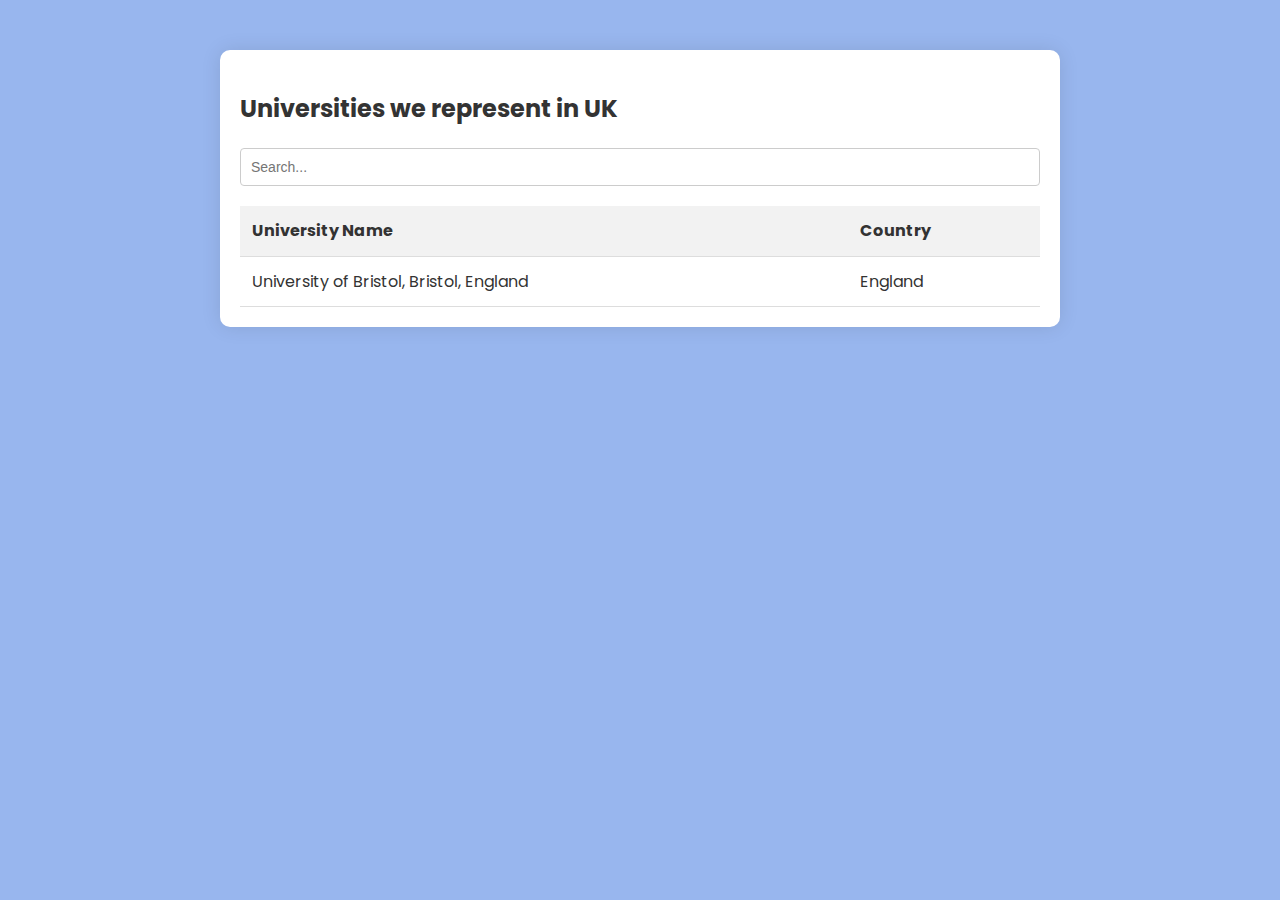
==== Canada.html @ e58987a1 "countries" ====
<!DOCTYPE html>
<html lang="en">

<head>
    <meta charset="UTF-8">
    <meta name="viewport" content="width=device-width, initial-scale=1.0">
    <title>University List</title>
    <link rel="shortcut icon" type="png" href="assets/images/icon.png">
    <style>
        body {
            font-family: 'Poppins', sans-serif;
            margin: 0;
            padding: 0;
            background-color: #98b6ee;
            color: #333;
        }

        .table-container {
            max-width: 800px;
            margin: 50px auto;
            background-color: #fff;
            box-shadow: 0 0 20px rgba(0, 0, 0, 0.1);
            border-radius: 10px;
            padding: 20px;
            font-size: 16px;
            line-height: 1.6;
            overflow-x: auto;
            /* Enable horizontal scrolling on small screens */
        }

        input[type="text"] {
            width: 100%;
            padding: 10px;
            box-sizing: border-box;
            margin-bottom: 20px;
            border: 1px solid #ccc;
            border-radius: 4px;
            font-size: 14px;
        }

        table {
            width: 100%;
            border-collapse: collapse;
        }

        th,
        td {
            padding: 12px;
            text-align: left;
            border-bottom: 1px solid #ddd;
        }

        th {
            background-color: #f2f2f2;
        }

        @media only screen and (max-width: 600px) {

            th,
            td {
                padding: 8px;
            }
        }
    </style>

    <!-- Include the Poppins font -->
    <link rel="stylesheet" href="https://fonts.googleapis.com/css2?family=Poppins:wght@400;700&display=swap">
</head>

<body>

    <div class="table-container">
        <h2 style="font-size: 24px; margin-bottom: 20px;">Universities we represent in UK</h2>
        <input type="text" id="searchInput" placeholder="Search..." oninput="filterTable()">

        <table id="universityTable">
            <thead>
                <tr>
                    <th>University Name</th>
                    <th>Country</th>
                </tr>
            </thead>
            <tbody>
                <tr>
                    <td>University of Bristol, Bristol, England </td>
                    <td>England</td>
                </tr>
            </tbody>
        </table>
    </div>

    <script>
        function filterTable() {
            var input, filter, table, tr, td, i, txtValue;
            input = document.getElementById("searchInput");
            filter = input.value.toUpperCase();
            table = document.getElementById("universityTable");
            tr = table.getElementsByTagName("tr");

            for (i = 1; i < tr.length; i++) { // Start from index 1 to skip the header row
                td = tr[i].getElementsByTagName("td");
                var found = false;

                for (var j = 0; j < td.length; j++) {
                    txtValue = td[j].textContent || td[j].innerText;
                    if (txtValue.toUpperCase().indexOf(filter) > -1) {
                        found = true;
                        break;
                    }
                }

                if (found) {
                    tr[i].style.display = "";
                } else {
                    tr[i].style.display = "none";
                }
            }
        }
    </script>

</body>

</html>
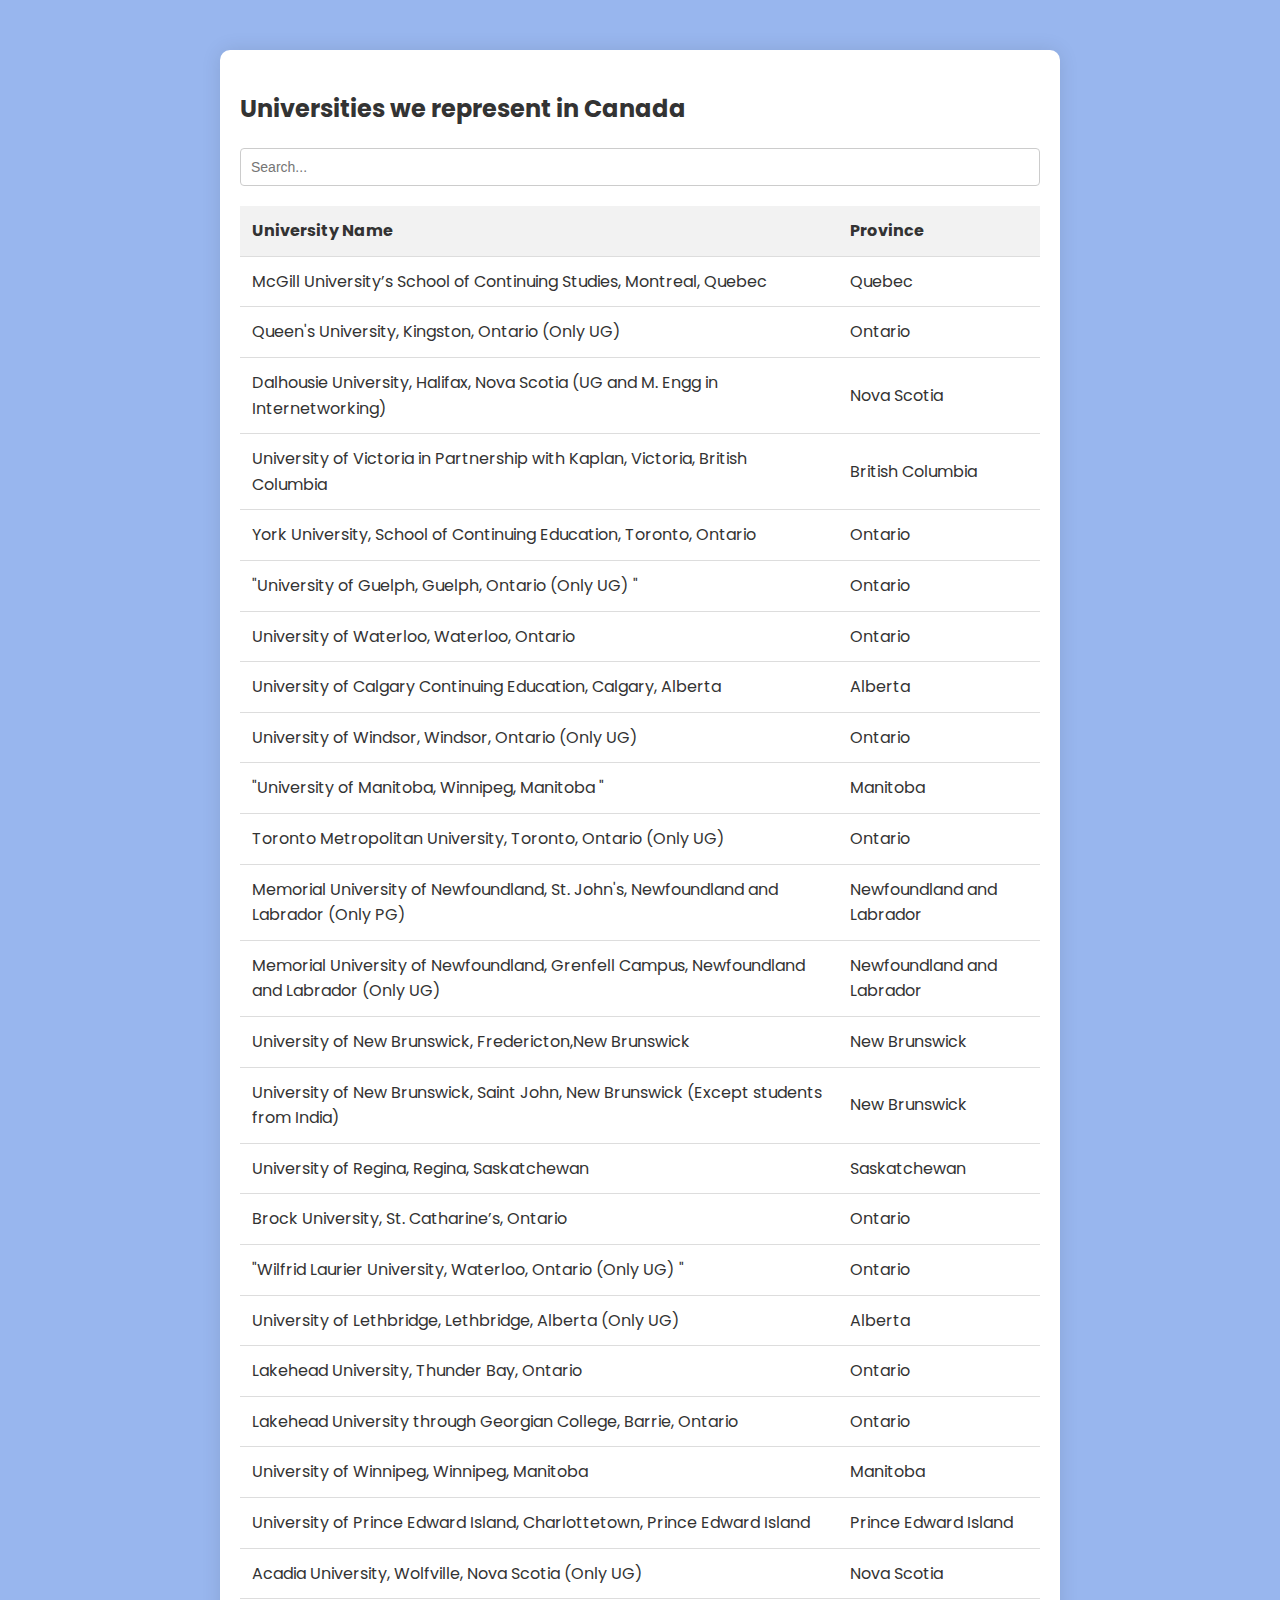
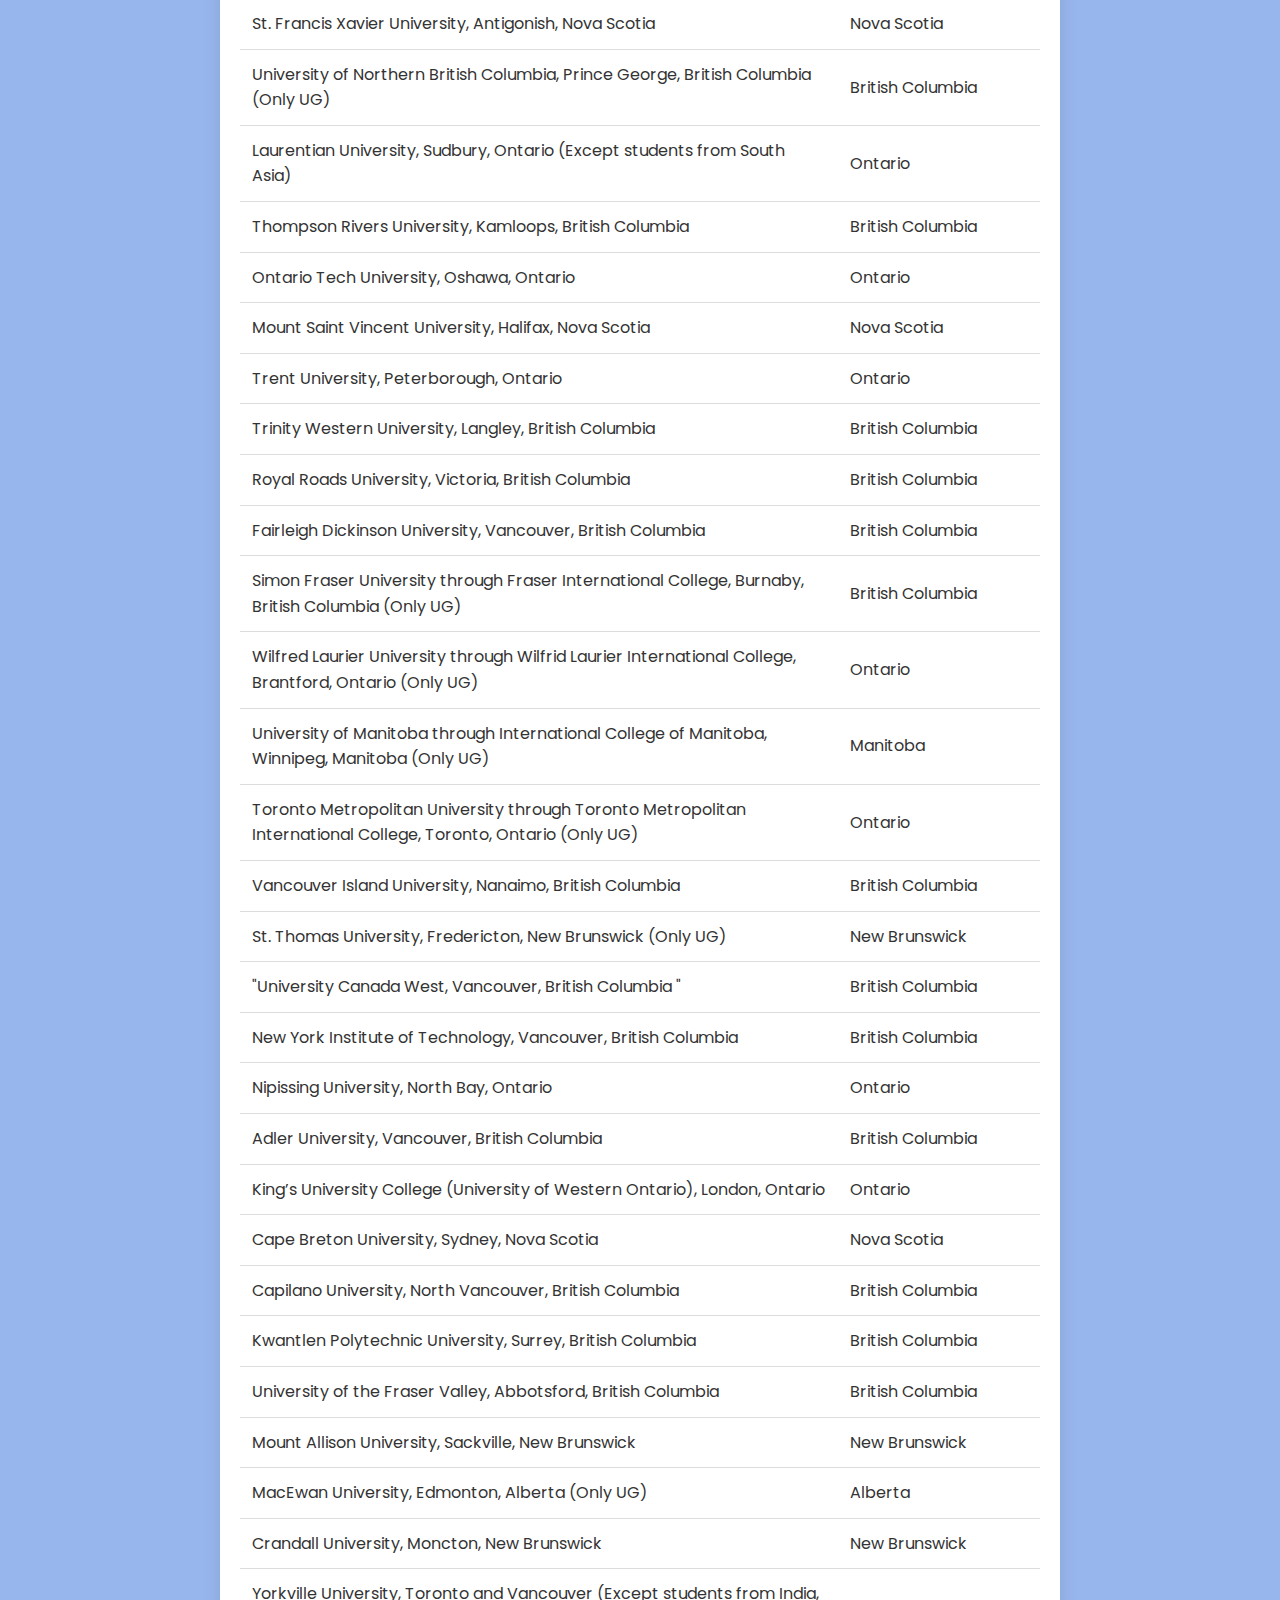
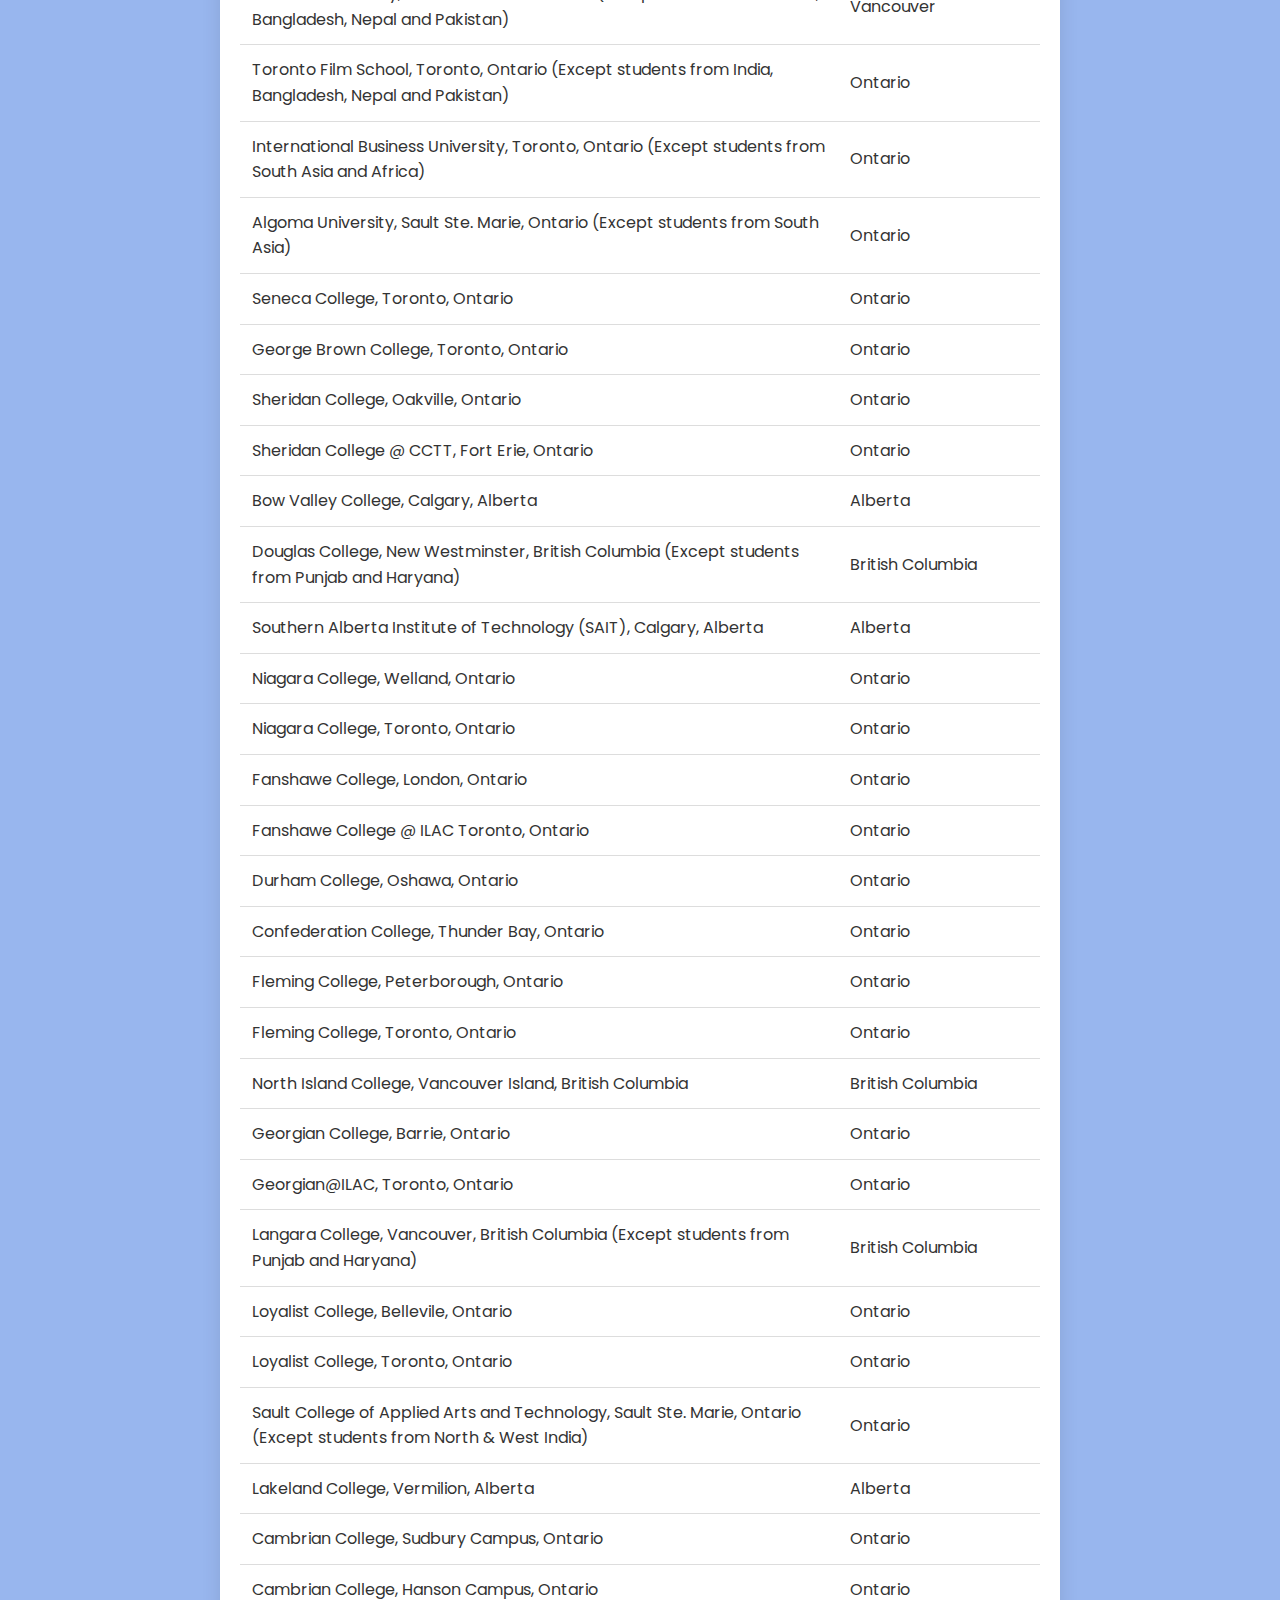
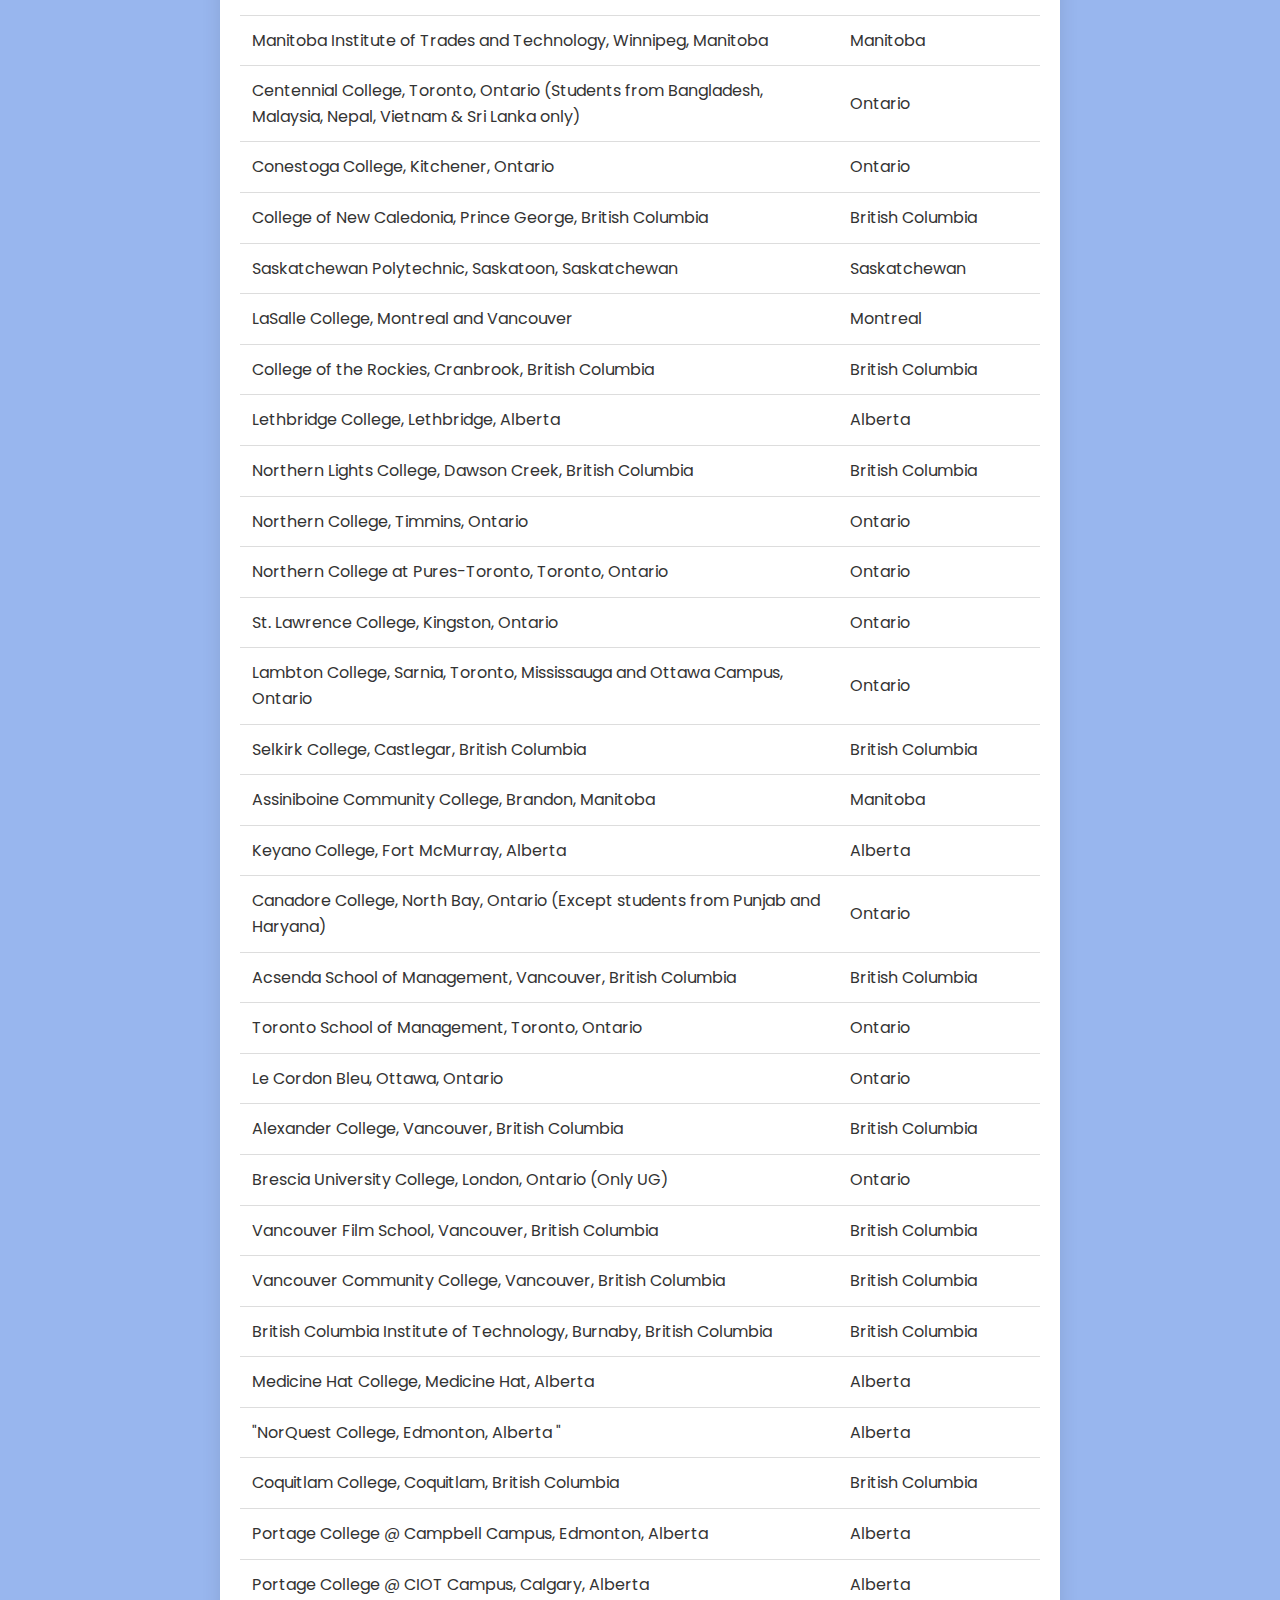
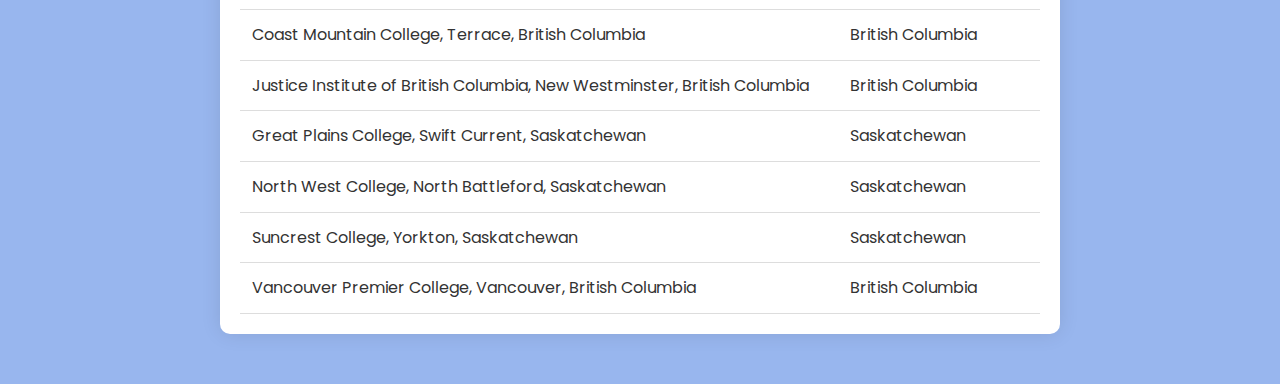
==== commit 10f0cc33: "university and responsive" ====
--- a/Canada.html
+++ b/Canada.html
@@ -70,21 +70,488 @@
 <body>
 
     <div class="table-container">
-        <h2 style="font-size: 24px; margin-bottom: 20px;">Universities we represent in UK</h2>
+        <h2 style="font-size: 24px; margin-bottom: 20px;">Universities we represent in Canada</h2>
         <input type="text" id="searchInput" placeholder="Search..." oninput="filterTable()">
 
         <table id="universityTable">
             <thead>
                 <tr>
                     <th>University Name</th>
-                    <th>Country</th>
+                    <th>Province</th>
                 </tr>
             </thead>
             <tbody>
                 <tr>
-                    <td>University of Bristol, Bristol, England </td>
-                    <td>England</td>
+                    <td>McGill University’s School of Continuing Studies, Montreal, Quebec
+                    </td>
+                    <td>Quebec</td>
                 </tr>
+                <tr>
+                    <td>Queen's University, Kingston, Ontario (Only UG)
+                    </td>
+                    <td>Ontario</td>
+                </tr> <tr>
+                    <td>Dalhousie University, Halifax, Nova Scotia (UG and M. Engg in Internetworking)
+                    </td>
+                    <td>Nova Scotia</td>
+                </tr> <tr>
+                    <td>University of Victoria in Partnership with Kaplan, Victoria, British Columbia
+                    </td>
+                    <td>British Columbia</td>
+                </tr> <tr>
+                    <td>York University, School of Continuing Education, Toronto, Ontario
+                    </td>
+                    <td>Ontario</td>
+                </tr> <tr>
+                    <td>"University of Guelph, Guelph, Ontario (Only UG)	"
+                    </td>
+                    <td>Ontario</td>
+                </tr> <tr>
+                    <td>University of Waterloo, Waterloo, Ontario
+                    </td>
+                    <td>Ontario</td>
+                </tr> <tr>
+                    <td>University of Calgary Continuing Education, Calgary, Alberta
+                    </td>
+                    <td>Alberta</td>
+                </tr> <tr>
+                    <td>University of Windsor, Windsor, Ontario (Only UG)
+                    </td>
+                    <td>Ontario</td>
+                </tr> <tr>
+                    <td>"University of Manitoba, Winnipeg, Manitoba	"
+                    </td>
+                    <td>Manitoba</td>
+                </tr> <tr>
+                    <td>Toronto Metropolitan University, Toronto, Ontario (Only UG)
+                    </td>
+                    <td>Ontario</td>
+                </tr> <tr>
+                    <td>Memorial University of Newfoundland, St. John's, Newfoundland and Labrador (Only PG)
+                    </td>
+                    <td>Newfoundland and Labrador</td>
+                </tr> <tr>
+                    <td>Memorial University of Newfoundland, Grenfell Campus, Newfoundland and Labrador (Only UG)
+                    </td>
+                    <td>Newfoundland and Labrador</td>
+                </tr> <tr>
+                    <td>University of New Brunswick, Fredericton,New Brunswick
+                    </td>
+                    <td>New Brunswick</td>
+                </tr> <tr>
+                    <td>University of New Brunswick, Saint John, New Brunswick (Except students from India)
+                    </td>
+                    <td>New Brunswick</td>
+                </tr> <tr>
+                    <td>University of Regina, Regina, Saskatchewan
+                    </td>
+                    <td>Saskatchewan</td>
+                </tr> <tr>
+                    <td>Brock University, St. Catharine’s, Ontario
+                    </td>
+                    <td>Ontario</td>
+                </tr> <tr>
+                    <td>"Wilfrid Laurier University, Waterloo, Ontario (Only UG)	"
+                    </td>
+                    <td>Ontario</td>
+                </tr> <tr>
+                    <td>University of Lethbridge, Lethbridge, Alberta (Only UG)
+                    </td>
+                    <td>Alberta</td>
+                </tr> <tr>
+                    <td>Lakehead University, Thunder Bay, Ontario
+                    </td>
+                    <td>Ontario</td>
+                </tr> <tr>
+                    <td>Lakehead University through Georgian College, Barrie, Ontario
+                    </td>
+                    <td>Ontario</td>
+                </tr> <tr>
+                    <td>University of Winnipeg, Winnipeg, Manitoba
+                    </td>
+                    <td>Manitoba</td>
+                </tr> <tr>
+                    <td>University of Prince Edward Island, Charlottetown, Prince Edward Island
+                    </td>
+                    <td>Prince Edward Island</td>
+                </tr> <tr>
+                    <td>Acadia University, Wolfville, Nova Scotia (Only UG)
+                    </td>
+                    <td>Nova Scotia</td>
+                </tr> <tr>
+                    <td>St. Francis Xavier University, Antigonish, Nova Scotia
+                    </td>
+                    <td>Nova Scotia</td>
+                </tr> <tr>
+                    <td>University of Northern British Columbia, Prince George, British Columbia (Only UG) 
+                    </td>
+                    <td>British Columbia</td>
+                </tr> <tr>
+                    <td>Laurentian University, Sudbury, Ontario (Except students from South Asia)
+                    </td>
+                    <td>Ontario</td>
+                </tr> <tr>
+                    <td>Thompson Rivers University, Kamloops, British Columbia
+                    </td>
+                    <td>British Columbia</td>
+                </tr> <tr>
+                    <td>Ontario Tech University, Oshawa, Ontario
+                    </td>
+                    <td>Ontario</td>
+                </tr> <tr>
+                    <td>Mount Saint Vincent University, Halifax, Nova Scotia
+                    </td>
+                    <td>Nova Scotia</td>
+                </tr> <tr>
+                    <td>Trent University, Peterborough, Ontario
+                    </td>
+                    <td>Ontario</td>
+                </tr> <tr>
+                    <td>Trinity Western University, Langley, British Columbia
+                    </td>
+                    <td>British Columbia</td>
+                </tr> <tr>
+                    <td>Royal Roads University, Victoria, British Columbia
+                    </td>
+                    <td>British Columbia</td>
+                </tr> <tr>
+                    <td>Fairleigh Dickinson University, Vancouver, British Columbia
+                    </td>
+                    <td>British Columbia</td>
+                </tr> <tr>
+                    <td>Simon Fraser University through Fraser International College, Burnaby, British Columbia (Only UG)
+                    </td>
+                    <td>British Columbia</td>
+                </tr> <tr>
+                    <td>Wilfred Laurier University through Wilfrid Laurier International College, Brantford, Ontario (Only UG)
+                    </td>
+                    <td>Ontario</td>
+                </tr> <tr>
+                    <td>University of Manitoba through International College of Manitoba, Winnipeg, Manitoba (Only UG)
+                    </td>
+                    <td>Manitoba</td>
+                </tr> <tr>
+                    <td>Toronto Metropolitan University through Toronto Metropolitan International College, Toronto, Ontario (Only UG)
+                    </td>
+                    <td>Ontario</td>
+                </tr> <tr>
+                    <td>Vancouver Island University, Nanaimo, British Columbia
+                    </td>
+                    <td>British Columbia</td>
+                </tr> <tr>
+                    <td>St. Thomas University, Fredericton, New Brunswick (Only UG)
+                    </td>
+                    <td>New Brunswick</td>
+                </tr> <tr>
+                    <td>"University Canada West, Vancouver, British Columbia	"
+                    </td>
+                    <td>British Columbia</td>
+                </tr> <tr>
+                    <td>New York Institute of Technology, Vancouver, British Columbia
+                    </td>
+                    <td>British Columbia</td>
+                </tr> <tr>
+                    <td>Nipissing University, North Bay, Ontario
+                    </td>
+                    <td>Ontario</td>
+                </tr> <tr>
+                    <td>Adler University, Vancouver, British Columbia
+                    </td>
+                    <td>British Columbia</td>
+                </tr> <tr>
+                    <td>King’s University College (University of Western Ontario), London, Ontario
+                    </td>
+                    <td>Ontario</td>
+                </tr> <tr>
+                    <td>Cape Breton University, Sydney, Nova Scotia
+                    </td>
+                    <td>Nova Scotia</td>
+                </tr> <tr>
+                    <td>Capilano University, North Vancouver, British Columbia
+                    </td>
+                    <td>British Columbia</td>
+                </tr> <tr>
+                    <td>Kwantlen Polytechnic University, Surrey, British Columbia
+                    </td>
+                    <td>British Columbia</td>
+                </tr> <tr>
+                    <td>University of the Fraser Valley, Abbotsford, British Columbia
+                    </td>
+                    <td>British Columbia</td>
+                </tr> <tr>
+                    <td>Mount Allison University, Sackville, New Brunswick
+                     </td>
+                    <td>New Brunswick
+                    </td>
+                </tr> <tr>
+                    <td>MacEwan University, Edmonton, Alberta (Only UG)
+                    </td>
+                    <td>Alberta</td>
+                </tr> <tr>
+                    <td>Crandall University, Moncton, New Brunswick
+                    </td>
+                    <td>New Brunswick</td>
+                </tr> <tr>
+                    <td>Yorkville University, Toronto and Vancouver (Except students from India, Bangladesh, Nepal and Pakistan)
+                    </td>
+                    <td>Vancouver</td>
+                </tr> <tr>
+                    <td>Toronto Film School, Toronto, Ontario (Except students from India, Bangladesh, Nepal and Pakistan)
+                    </td>
+                    <td>Ontario</td>
+                </tr> <tr>
+                    <td>International Business University, Toronto, Ontario (Except students from South Asia and Africa)
+                    </td>
+                    <td>Ontario</td>
+                </tr> <tr>
+                    <td>Algoma University, Sault Ste. Marie, Ontario (Except students from South Asia)
+                    </td>
+                    <td>Ontario</td>
+                </tr> <tr>
+                    <td>Seneca College, Toronto, Ontario
+                    </td>
+                    <td>Ontario</td>
+                </tr> <tr>
+                    <td>George Brown College, Toronto, Ontario
+                    </td>
+                    <td>Ontario</td>
+                </tr> <tr>
+                    <td>Sheridan College, Oakville, Ontario
+                    </td>
+                    <td>Ontario</td>
+                </tr> <tr>
+                    <td>Sheridan College @ CCTT, Fort Erie, Ontario
+                    </td>
+                    <td>Ontario</td>
+                </tr> <tr>
+                    <td>Bow Valley College, Calgary, Alberta
+                    </td>
+                    <td>Alberta</td>
+                </tr> <tr>
+                    <td>Douglas College, New Westminster, British Columbia (Except students from Punjab and Haryana)
+                    </td>
+                    <td>British Columbia</td>
+                </tr> <tr>
+                    <td>Southern Alberta Institute of Technology (SAIT), Calgary, Alberta
+                    </td>
+                    <td>Alberta</td>
+                </tr> <tr>
+                    <td>Niagara College, Welland, Ontario	
+                    </td>
+                    <td>Ontario</td>
+                </tr> <tr>
+                    <td>Niagara College, Toronto, Ontario	
+                    </td>
+                    <td>Ontario</td>
+                </tr> <tr>
+                    <td>Fanshawe College, London, Ontario
+                    </td>
+                    <td>Ontario</td>
+                </tr> <tr>
+                    <td>Fanshawe College @ ILAC Toronto, Ontario
+                    </td>
+                    <td>Ontario</td>
+                </tr> <tr>
+                    <td>Durham College, Oshawa, Ontario
+                    </td>
+                    <td>Ontario</td>
+                </tr> <tr>
+                    <td>Confederation College, Thunder Bay, Ontario
+                    </td>
+                    <td>Ontario</td>
+                </tr> <tr>
+                    <td>Fleming College, Peterborough, Ontario
+                    </td>
+                    <td>Ontario</td>
+                </tr> <tr>
+                    <td>Fleming College, Toronto, Ontario
+                    </td>
+                    <td>Ontario</td>
+                </tr> <tr>
+                    <td>North Island College, Vancouver Island, British Columbia
+                    </td>
+                    <td>British Columbia</td>
+                </tr> <tr>
+                    <td>Georgian College, Barrie, Ontario
+                    </td>
+                    <td>Ontario</td>
+                </tr> <tr>
+                    <td>Georgian@ILAC, Toronto, Ontario
+                    </td>
+                    <td>Ontario</td>
+                </tr> <tr>
+                    <td>Langara College, Vancouver, British Columbia (Except students from Punjab and Haryana)
+                    </td>
+                    <td>British Columbia</td>
+                </tr> <tr>
+                    <td>Loyalist College, Bellevile, Ontario
+                    </td>
+                    <td>Ontario</td>
+                </tr> <tr>
+                    <td>Loyalist College, Toronto, Ontario
+                    </td>
+                    <td>Ontario</td>
+                </tr> <tr>
+                    <td>Sault College of Applied Arts and Technology, Sault Ste. Marie, Ontario (Except students from North & West India)
+                    </td>
+                    <td>Ontario</td>
+                </tr> <tr>
+                    <td>Lakeland College, Vermilion, Alberta
+                    </td>
+                    <td>Alberta</td>
+                </tr> <tr>
+                    <td>Cambrian College, Sudbury Campus, Ontario
+                    </td>
+                    <td>Ontario</td>
+                </tr> <tr>
+                    <td>Cambrian College, Hanson Campus, Ontario
+                    </td>
+                    <td>Ontario</td>
+                </tr> <tr>
+                    <td>Manitoba Institute of Trades and Technology, Winnipeg, Manitoba
+                    </td>
+                    <td>Manitoba</td>
+                </tr> <tr>
+                    <td>Centennial College, Toronto, Ontario (Students from Bangladesh, Malaysia, Nepal, Vietnam & Sri Lanka only)
+                    </td>
+                    <td>Ontario</td>
+                </tr> <tr>
+                    <td>Conestoga College, Kitchener, Ontario
+                    </td>
+                    <td>Ontario</td>
+                </tr> <tr>
+                    <td>College of New Caledonia, Prince George, British Columbia
+                    </td>
+                    <td>British Columbia</td>
+                </tr> <tr>
+                    <td>Saskatchewan Polytechnic, Saskatoon, Saskatchewan
+                    </td>
+                    <td>Saskatchewan</td>
+                </tr> <tr>
+                    <td>LaSalle College, Montreal and Vancouver
+                    </td>
+                    <td>Montreal</td>
+                </tr> <tr>
+                    <td>College of the Rockies, Cranbrook, British Columbia
+                    </td>
+                    <td>British Columbia</td>
+                </tr> <tr>
+                    <td>Lethbridge College, Lethbridge, Alberta
+                    </td>
+                    <td>Alberta</td>
+                </tr> <tr>
+                    <td>Northern Lights College, Dawson Creek, British Columbia
+                    </td>
+                    <td>British Columbia</td>
+                </tr> <tr>
+                    <td>Northern College, Timmins, Ontario
+                    </td>
+                    <td>Ontario</td>
+                </tr> <tr>
+                    <td>Northern College at Pures-Toronto, Toronto, Ontario
+                    </td>
+                    <td>Ontario</td>
+                </tr> <tr>
+                    <td>St. Lawrence College, Kingston, Ontario
+                    </td>
+                    <td>Ontario</td>
+                </tr> <tr>
+                    <td>Lambton College, Sarnia, Toronto, Mississauga and Ottawa Campus, Ontario
+                    </td>
+                    <td>Ontario</td>
+                </tr> <tr>
+                    <td>Selkirk College, Castlegar, British Columbia
+                    </td>
+                    <td>British Columbia</td>
+                </tr> <tr>
+                    <td>Assiniboine Community College, Brandon, Manitoba
+                    </td>
+                    <td>Manitoba</td>
+                </tr> <tr>
+                    <td>Keyano College, Fort McMurray, Alberta
+                    </td>
+                    <td>Alberta</td>
+                </tr> <tr>
+                    <td>Canadore College, North Bay, Ontario (Except students from Punjab and Haryana)
+                    </td>
+                    <td>Ontario</td>
+                </tr> <tr>
+                    <td>Acsenda School of Management, Vancouver, British Columbia
+                    </td>
+                    <td>British Columbia</td>
+                </tr> <tr>
+                    <td>Toronto School of Management, Toronto, Ontario
+                    </td>
+                    <td>Ontario</td>
+                </tr> <tr>
+                    <td>Le Cordon Bleu, Ottawa, Ontario
+                    </td>
+                    <td>Ontario </td>
+                </tr> <tr>
+                    <td>Alexander College, Vancouver, British Columbia
+                    </td>
+                    <td>British Columbia</td>
+                </tr> <tr>
+                    <td>Brescia University College, London, Ontario (Only UG)
+                    </td>
+                    <td>Ontario</td>
+                </tr> <tr>
+                    <td>Vancouver Film School, Vancouver, British Columbia
+                    </td>
+                    <td>British Columbia</td>
+                </tr> <tr>
+                    <td>Vancouver Community College, Vancouver, British Columbia
+                    </td>
+                    <td>British Columbia</td>
+                </tr><tr>
+                    <td>British Columbia Institute of Technology, Burnaby, British Columbia
+                    </td>
+                    <td>British Columbia</td>
+                </tr> <tr>
+                    <td>Medicine Hat College, Medicine Hat, Alberta
+                    </td>
+                    <td>Alberta</td>
+                </tr> <tr>
+                    <td>"NorQuest College, Edmonton, Alberta	"
+                    </td>
+                    <td>Alberta</td>
+                </tr> <tr>
+                    <td>Coquitlam College, Coquitlam, British Columbia
+                    </td>
+                    <td>British Columbia</td>
+                </tr> <tr>
+                    <td>Portage College @ Campbell Campus, Edmonton, Alberta
+                    </td>
+                    <td>Alberta</td>
+                </tr> <tr>
+                    <td>Portage College @ CIOT Campus, Calgary, Alberta
+                    </td>
+                    <td>Alberta</td>
+                </tr> <tr>
+                    <td>Coast Mountain College, Terrace, British Columbia
+                    </td>
+                    <td>British Columbia</td>
+                </tr> <tr>
+                    <td>Justice Institute of British Columbia, New Westminster, British Columbia
+                    </td>
+                    <td>British Columbia</td>
+                </tr> <tr>
+                    <td>Great Plains College, Swift Current, Saskatchewan
+                    </td>
+                    <td>Saskatchewan</td>
+                </tr> <tr>
+                    <td>North West College, North Battleford, Saskatchewan
+                    </td>
+                    <td>Saskatchewan</td>
+                </tr> <tr>
+                    <td>Suncrest College, Yorkton, Saskatchewan 
+                    </td>
+                    <td>Saskatchewan</td>
+                </tr> <tr>
+                    <td>Vancouver Premier College, Vancouver, British Columbia
+                    </td>
+                    <td>British Columbia</td>
+                </tr> 
             </tbody>
         </table>
     </div>
